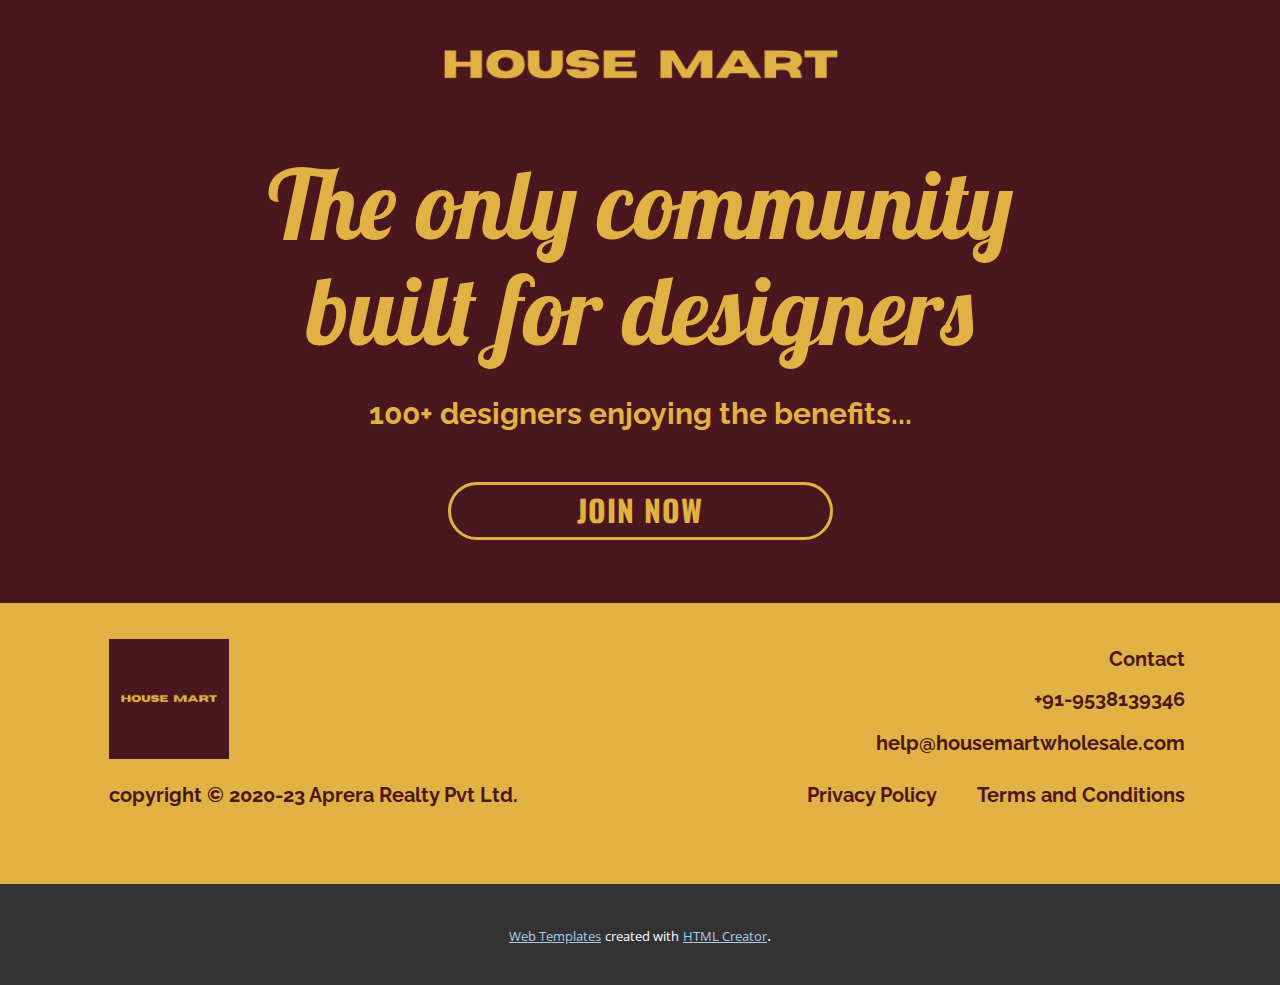
==== index.html @ 7a9fd7c0 "Add files via upload" ====
<!DOCTYPE html>
<html style="font-size: 16px;" lang="en"><head>
    <meta name="viewport" content="width=device-width, initial-scale=1.0">
    <meta charset="utf-8">
    <meta name="keywords" content="The only communitybuilt for designers">
    <meta name="description" content="">
    <title>Home</title>
    <link rel="stylesheet" href="nicepage.css" media="screen">
<link rel="stylesheet" href="Home.css" media="screen">
    <script class="u-script" type="text/javascript" src="jquery.js" defer=""></script>
    <script class="u-script" type="text/javascript" src="nicepage.js" defer=""></script>
    <meta name="generator" content="Nicepage 5.17.1, nicepage.com">
    <link id="u-theme-google-font" rel="stylesheet" href="https://fonts.googleapis.com/css?family=Roboto:100,100i,300,300i,400,400i,500,500i,700,700i,900,900i|Open+Sans:300,300i,400,400i,500,500i,600,600i,700,700i,800,800i">
    <link id="u-page-google-font" rel="stylesheet" href="https://fonts.googleapis.com/css?family=Lobster:400|Raleway:100,100i,200,200i,300,300i,400,400i,500,500i,600,600i,700,700i,800,800i,900,900i|Oswald:200,300,400,500,600,700">
    
    
    
    <script type="application/ld+json">{
		"@context": "http://schema.org",
		"@type": "Organization",
		"name": "",
		"logo": "images/HouseMart-WebBanner.png"
}</script>
    <meta name="theme-color" content="#478ac9">
    <meta property="og:title" content="Home">
    <meta property="og:type" content="website">
  <meta data-intl-tel-input-cdn-path="intlTelInput/"></head>
  <body data-home-page="Home.html" data-home-page-title="Home" class="u-body u-xl-mode" data-lang="en"><header class="u-clearfix u-custom-color-1 u-header u-header" id="sec-bfb2"><div class="u-clearfix u-sheet u-valign-middle u-sheet-1">
        <a href="https://nicepage.com" class="u-image u-logo u-image-1" data-image-width="2000" data-image-height="375">
          <img src="images/HouseMart-WebBanner.png" class="u-logo-image u-logo-image-1">
        </a>
      </div></header>
    <section class="u-border-2 u-border-custom-color-1 u-border-no-bottom u-border-no-left u-border-no-right u-clearfix u-custom-color-1 u-section-1" id="sec-b739">
      <div class="u-clearfix u-sheet u-sheet-1">
        <h1 class="u-align-center u-custom-font u-font-lobster u-text u-text-custom-color-2 u-text-default u-text-1">The only community<br>built for designers
        </h1>
        <p class="u-align-center u-custom-font u-font-raleway u-text u-text-custom-color-2 u-text-default u-text-2">100+ designers enjoying&nbsp;the benefits...</p>
        <a href="https://wa.me/919538139346" class="u-border-3 u-border-custom-color-2 u-btn u-btn-round u-button-style u-custom-color-1 u-custom-font u-font-oswald u-hover-white u-radius-50 u-text-custom-color-2 u-btn-1" target="_blank">join now</a>
      </div>
    </section>
    
    
    
    <footer class="u-align-center u-clearfix u-custom-color-2 u-footer u-footer" id="sec-dfbb"><div class="u-clearfix u-sheet u-sheet-1">
        <p class="u-custom-font u-font-raleway u-text u-text-custom-color-1 u-text-default u-text-1">Contact</p>
        <img class="u-image u-image-default u-preserve-proportions u-image-1" src="images/HouseMartIcon.png" alt="" data-image-width="512" data-image-height="512">
        <p class="u-custom-font u-font-raleway u-text u-text-custom-color-1 u-text-default u-text-2">+91-9538139346</p>
        <p class="u-custom-font u-font-raleway u-text u-text-custom-color-1 u-text-default u-text-3">help@housemartwholesale.com</p>
        <p class="u-custom-font u-font-raleway u-text u-text-custom-color-1 u-text-default u-text-4">Privacy Policy</p>
        <p class="u-custom-font u-font-raleway u-text u-text-custom-color-1 u-text-default u-text-5"> copyright © 2020-23 Aprera Realty Pvt Ltd.</p>
        <p class="u-custom-font u-font-raleway u-text u-text-custom-color-1 u-text-default u-text-6">Terms and Conditions</p>
      </div></footer>
    <section class="u-backlink u-clearfix u-grey-80">
      <a class="u-link" href="https://nicepage.com/website-templates" target="_blank">
        <span>Web Templates</span>
      </a>
      <p class="u-text">
        <span>created with</span>
      </p>
      <a class="u-link" href="https://nicepage.com/html-website-builder" target="_blank">
        <span>HTML Creator</span>
      </a>. 
    </section>
  
</body></html>
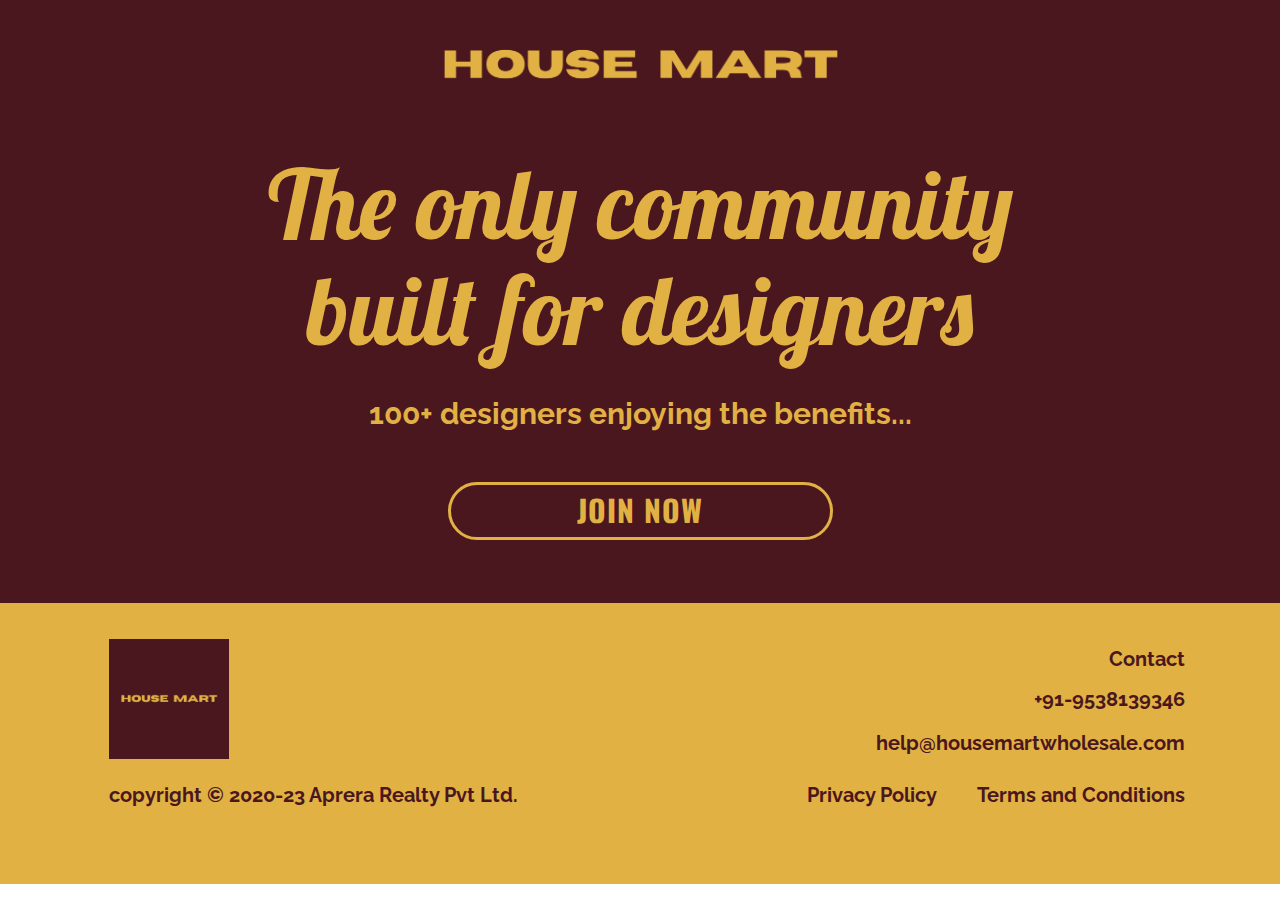
==== commit 3c84743f: "Update index.html" ====
--- a/index.html
+++ b/index.html
@@ -50,16 +50,6 @@
         <p class="u-custom-font u-font-raleway u-text u-text-custom-color-1 u-text-default u-text-5"> copyright © 2020-23 Aprera Realty Pvt Ltd.</p>
         <p class="u-custom-font u-font-raleway u-text u-text-custom-color-1 u-text-default u-text-6">Terms and Conditions</p>
       </div></footer>
-    <section class="u-backlink u-clearfix u-grey-80">
-      <a class="u-link" href="https://nicepage.com/website-templates" target="_blank">
-        <span>Web Templates</span>
-      </a>
-      <p class="u-text">
-        <span>created with</span>
-      </p>
-      <a class="u-link" href="https://nicepage.com/html-website-builder" target="_blank">
-        <span>HTML Creator</span>
-      </a>. 
-    </section>
+   
   
-</body></html>+</body></html>
